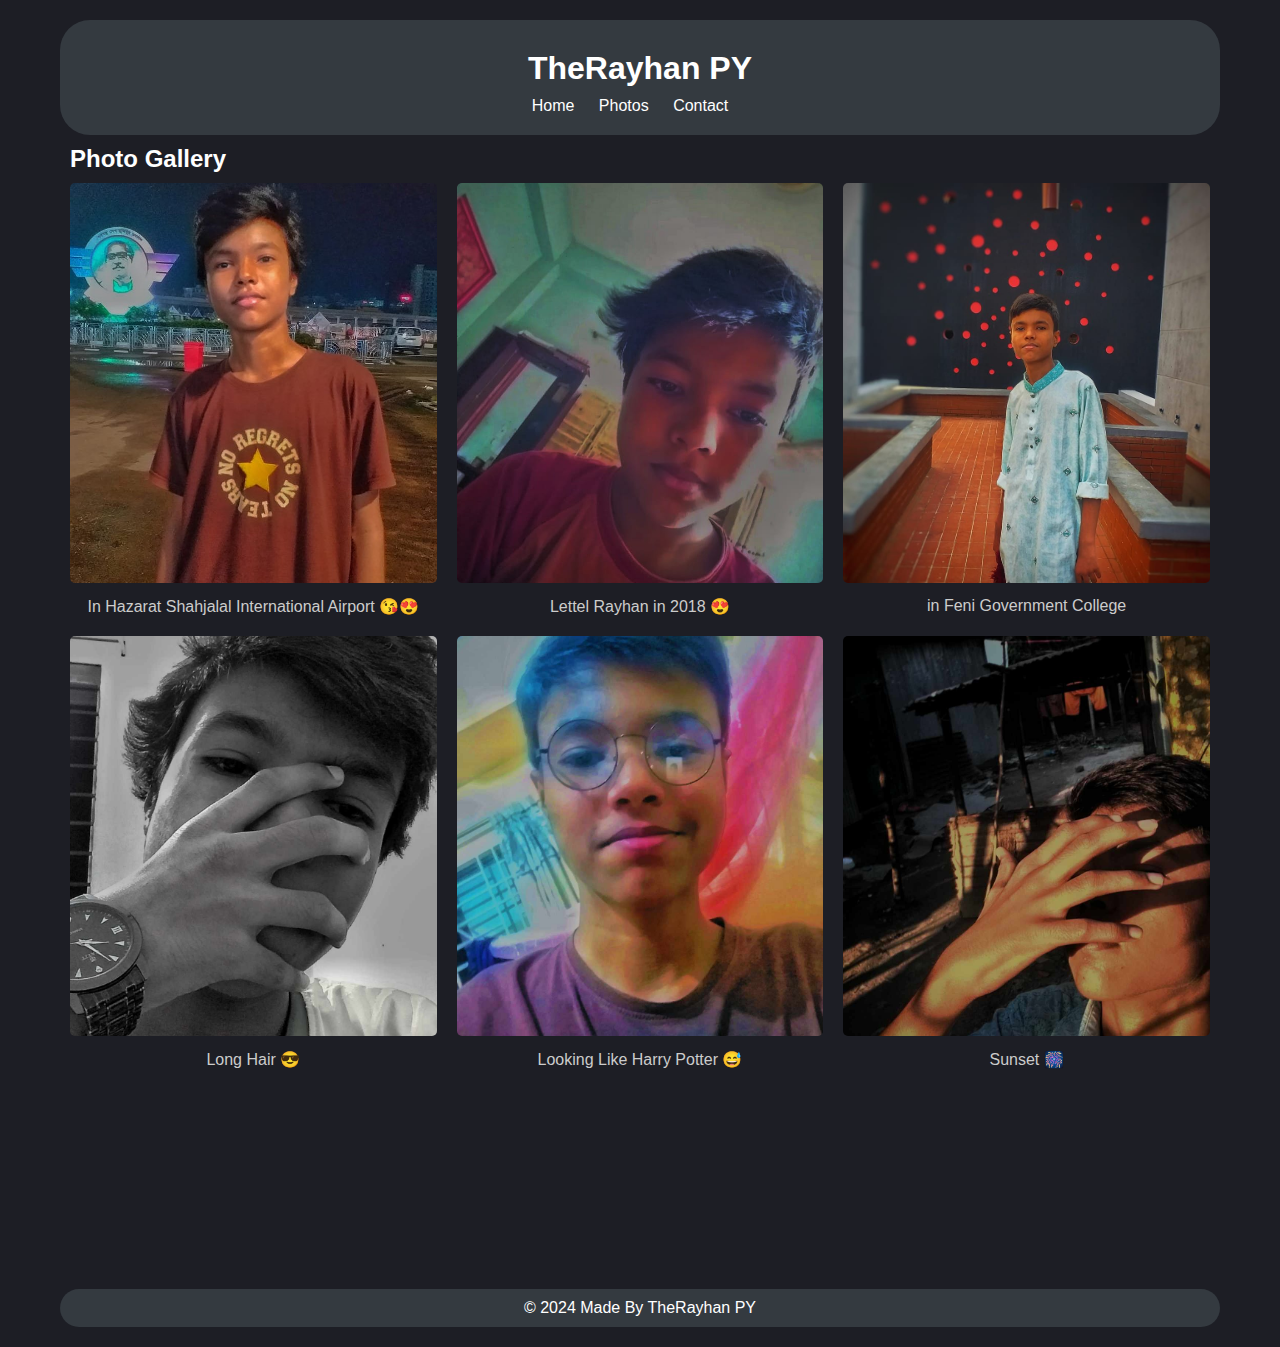
==== templates/photos.html @ 7966130d "Add files via upload" ====
<!DOCTYPE html>
<html lang="en">
<head>
    <meta charset="UTF-8">
    <meta name="viewport" content="width=device-width, initial-scale=1.0">
    <title>TheRayhan PY - Website</title>
    <link rel="icon" type="image/x-icon" href="static/3.jpg">
    <link rel="stylesheet" href="/static/photos.css">
</head>
<body>
    <div class="container">
        <header>
            <h1>TheRayhan PY</h1>
            <nav>
                <ul>
                    <li><a href="/">Home</a></li>
                    <li><a href="photos">Photos</a></li>
                    <li><a href="/#contact">Contact</a></li>
                </ul>
            </nav>
        </header>
        
        <main>
            <section id="photos">
                <h2>Photo Gallery</h2>
                <div class="gallery">
                    <div class="gallery-item">
                        <img src="/static/p1.jpg" alt="Photo 1">
                        <p>In Hazarat Shahjalal International Airport 😘😍</p>
                    </div>
                    <div class="gallery-item">
                        <img src="/static/p2.jpg" alt="Photo 2">
                        <p>Lettel Rayhan in 2018 😍</p>
                    </div>
                    <div class="gallery-item">
                        <img src="/static/p3.jpg" alt="Photo 3">
                        <p>in Feni Government College</p>
                    </div>
                    <div class="gallery-item">
                        <img src="/static/p4.jpg" alt="Photo 3">
                        <p>Long Hair 😎</p>
                    </div>
                    <div class="gallery-item">
                        <img src="/static/p5.jpg" alt="Photo 3">
                        <p>Looking Like Harry Potter 😅</p>
                    </div>
                    <div class="gallery-item">
                        <img src="/static/p6.jpg" alt="Photo 3">
                        <p>Sunset 🎆 </p>
                    </div>
                    <!-- Add more gallery items as needed -->
                </div>
            </section>
        </main>

        <footer>
            <p>&copy; 2024 Made By TheRayhan PY</p>
        </footer>
    </div>
</body>
</html>
---- static/photos.css ----
/* Reset default browser styles */
* {
    margin: 0;
    padding: 0;
    box-sizing: border-box;
}

/* Body styles */
body {
    font-family: Arial, sans-serif;
    background-color: #1d1e25; /* Chosen background color */
    color: #fff; /* Text color */
    margin: 0;
    padding: 0;
}

/* Container styles */
.container {
    max-width: 1200px; /* Max width of the content */
    margin: 0 auto; /* Center the content horizontally */
    padding: 20px;
}

/* Header styles */
header {
    background-color: #343a40; /* Dark background color for header */
    color: #fff;
    padding: 20px;
    text-align: center;
    border-radius: 30px;
}

header h1 {
    margin: 0;
    font-size: 2em;
    padding: 10px;
}

nav ul {
    list-style-type: none;
}

nav ul li {
    display: inline;
    margin-right: 20px;
}

nav ul li a {
    text-decoration: none;
    color: #fff;
    transition: color 0.3s; /* Add transition for smoother color change */
}

nav ul li a:hover {
    color: #ffd700; /* Change text color on hover */
}

/* Main content styles */
main {
    padding-bottom: 200px;
}
main h2{
    padding: 10px;
}

/* Gallery styles */
.gallery {
    display: flex;
    flex-wrap: wrap;
    justify-content: space-around;
}

.gallery-item {
    width: calc(33.33% - 20px); /* Adjust the width based on your layout */
    text-align: center;
    margin-bottom: 20px;
}

.gallery-item img {
    width: 100%; /* Ensure images fill the entire width of the gallery item */
    height: 400px; /* Set a fixed height for the images */
    object-fit: cover; /* Maintain aspect ratio while covering the container */
    border-radius: 5px;
}

.gallery-item p {
    margin-top: 10px;
    color: #ccc;
}

/* Footer styles */
footer {
    background-color: #343a40; /* Dark background color for footer */
    color: #fff;
    text-align: center;
    padding: 10px;
    bottom: 0;
    /* position: absolute; */
    width: 100%;
    z-index: 0; /* Ensure the footer appears above other elements */
    border-radius: 30px;
}
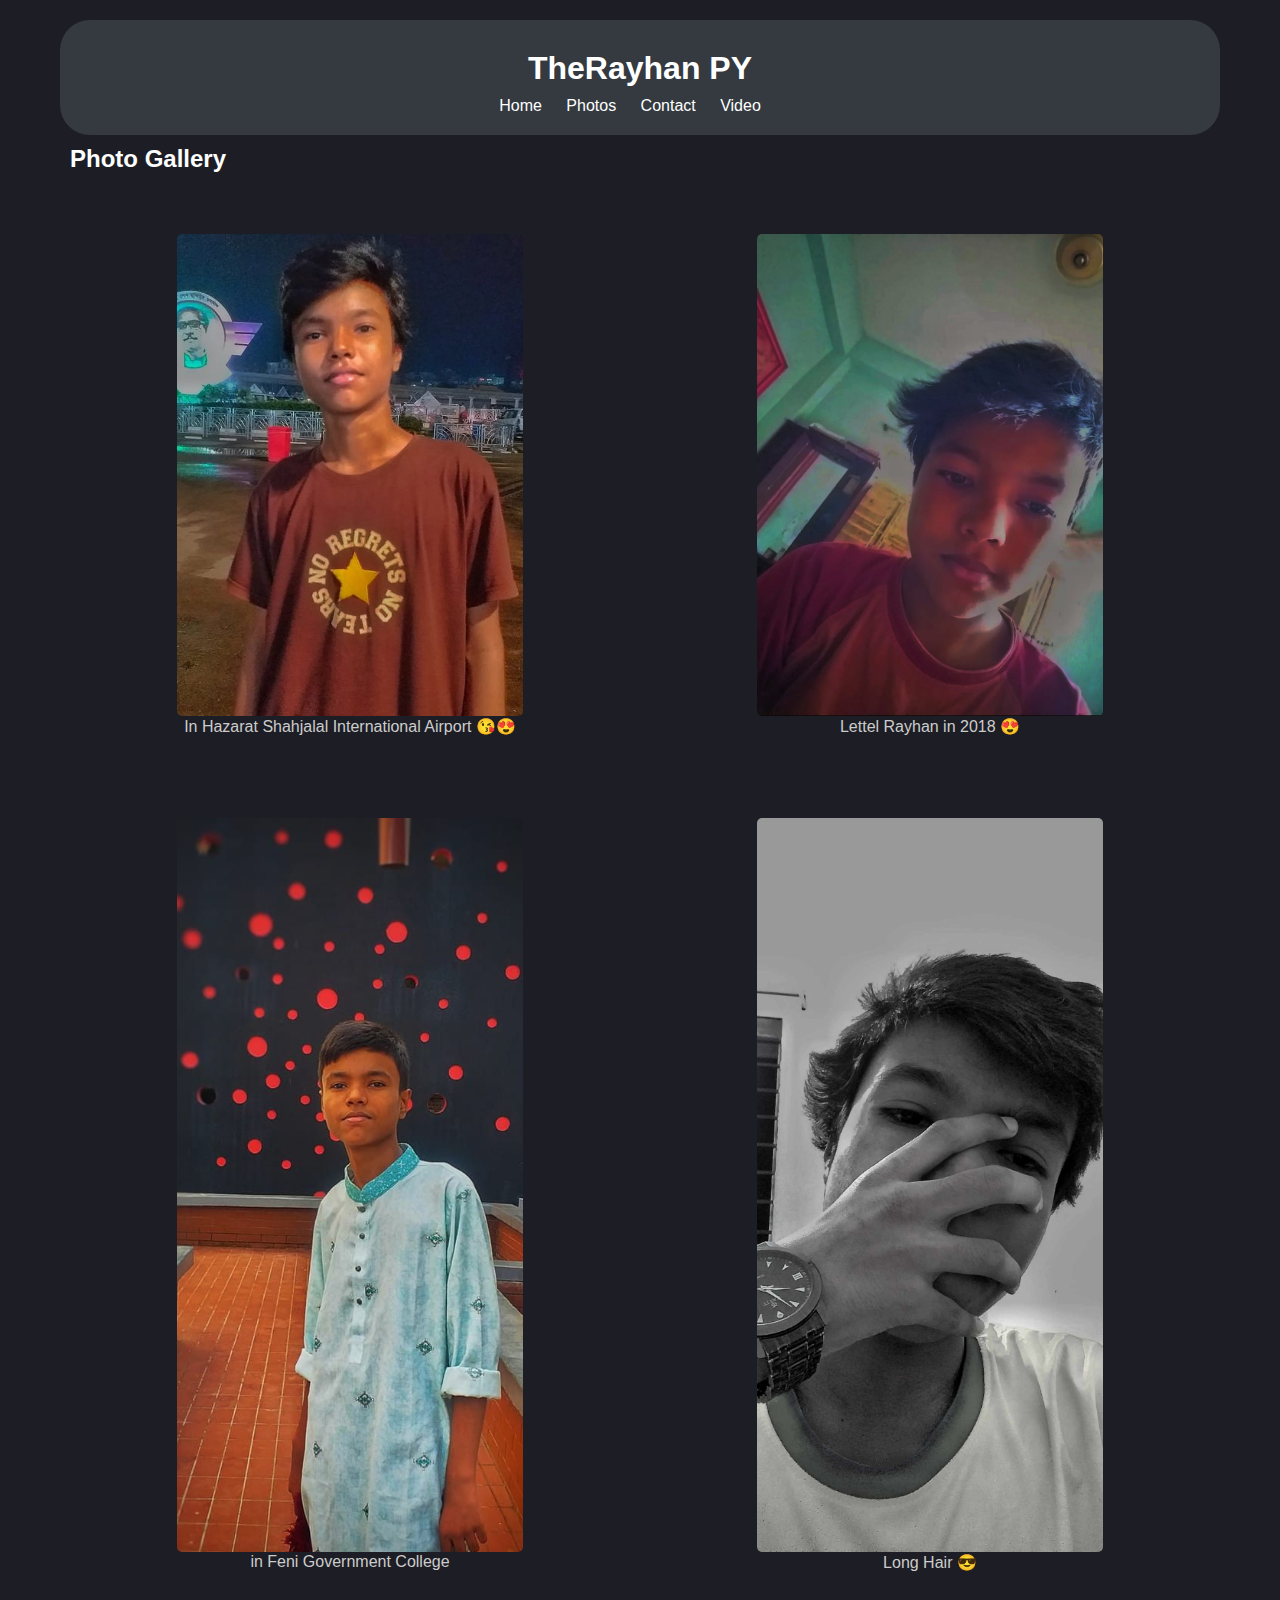
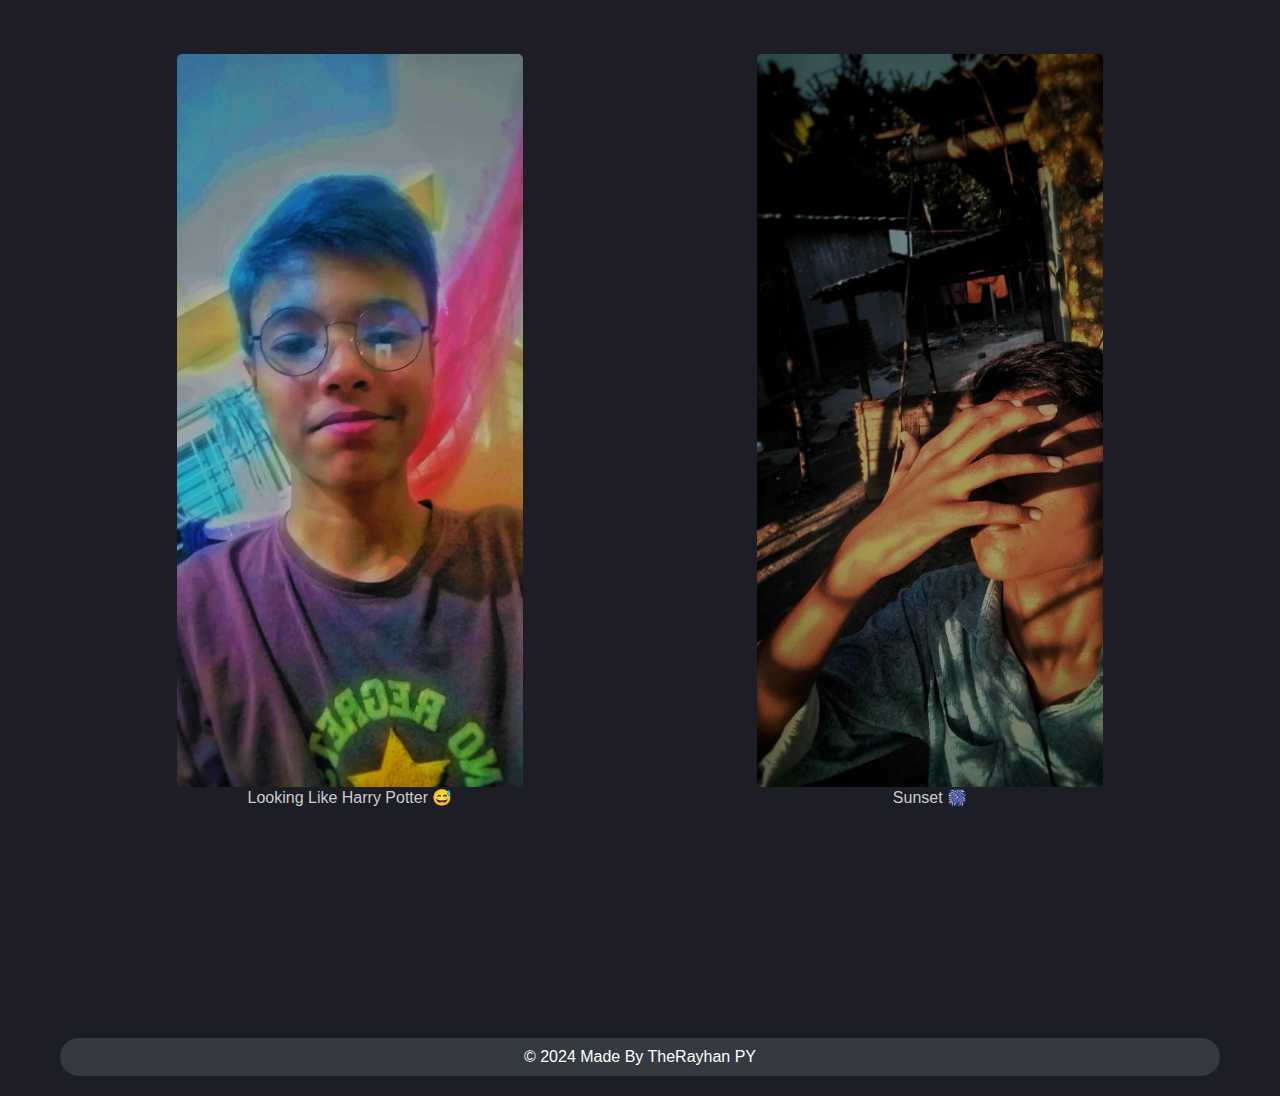
==== commit 4ebb2f34: "Update photos.html" ====
--- a/templates/photos.html
+++ b/templates/photos.html
@@ -16,6 +16,7 @@
                     <li><a href="/">Home</a></li>
                     <li><a href="photos">Photos</a></li>
                     <li><a href="/#contact">Contact</a></li>
+                    <li><a href="/video">Video</a></li>
                 </ul>
             </nav>
         </header>
--- a/static/photos.css
+++ b/static/photos.css
@@ -74,17 +74,19 @@
     width: calc(33.33% - 20px); /* Adjust the width based on your layout */
     text-align: center;
     margin-bottom: 20px;
+    padding: 10px; /* Add padding to prevent overlapping */
+    margin: 41px;
 }
 
 .gallery-item img {
     width: 100%; /* Ensure images fill the entire width of the gallery item */
-    height: 400px; /* Set a fixed height for the images */
+    height: 100%; /* Set a fixed height for the images */
     object-fit: cover; /* Maintain aspect ratio while covering the container */
     border-radius: 5px;
 }
 
 .gallery-item p {
-    margin-top: 10px;
+    margin-top: -3px;
     color: #ccc;
 }
 
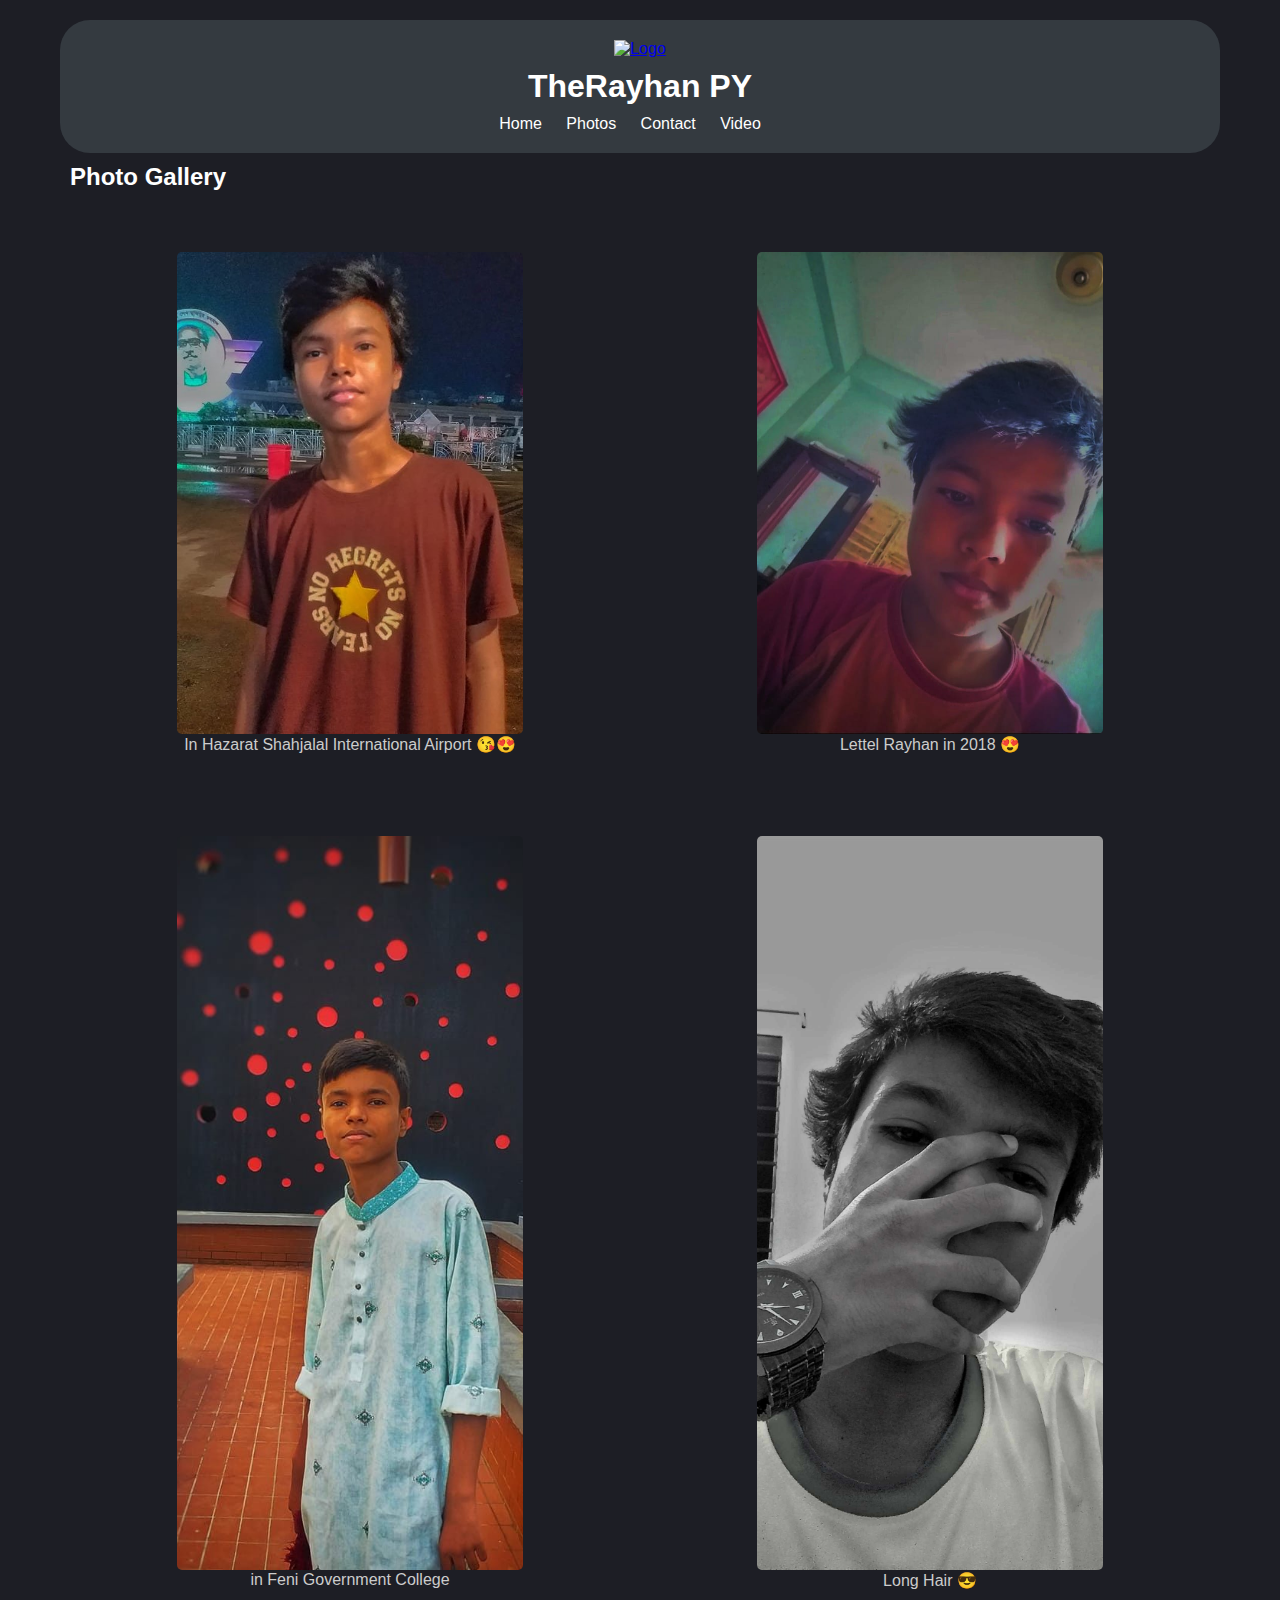
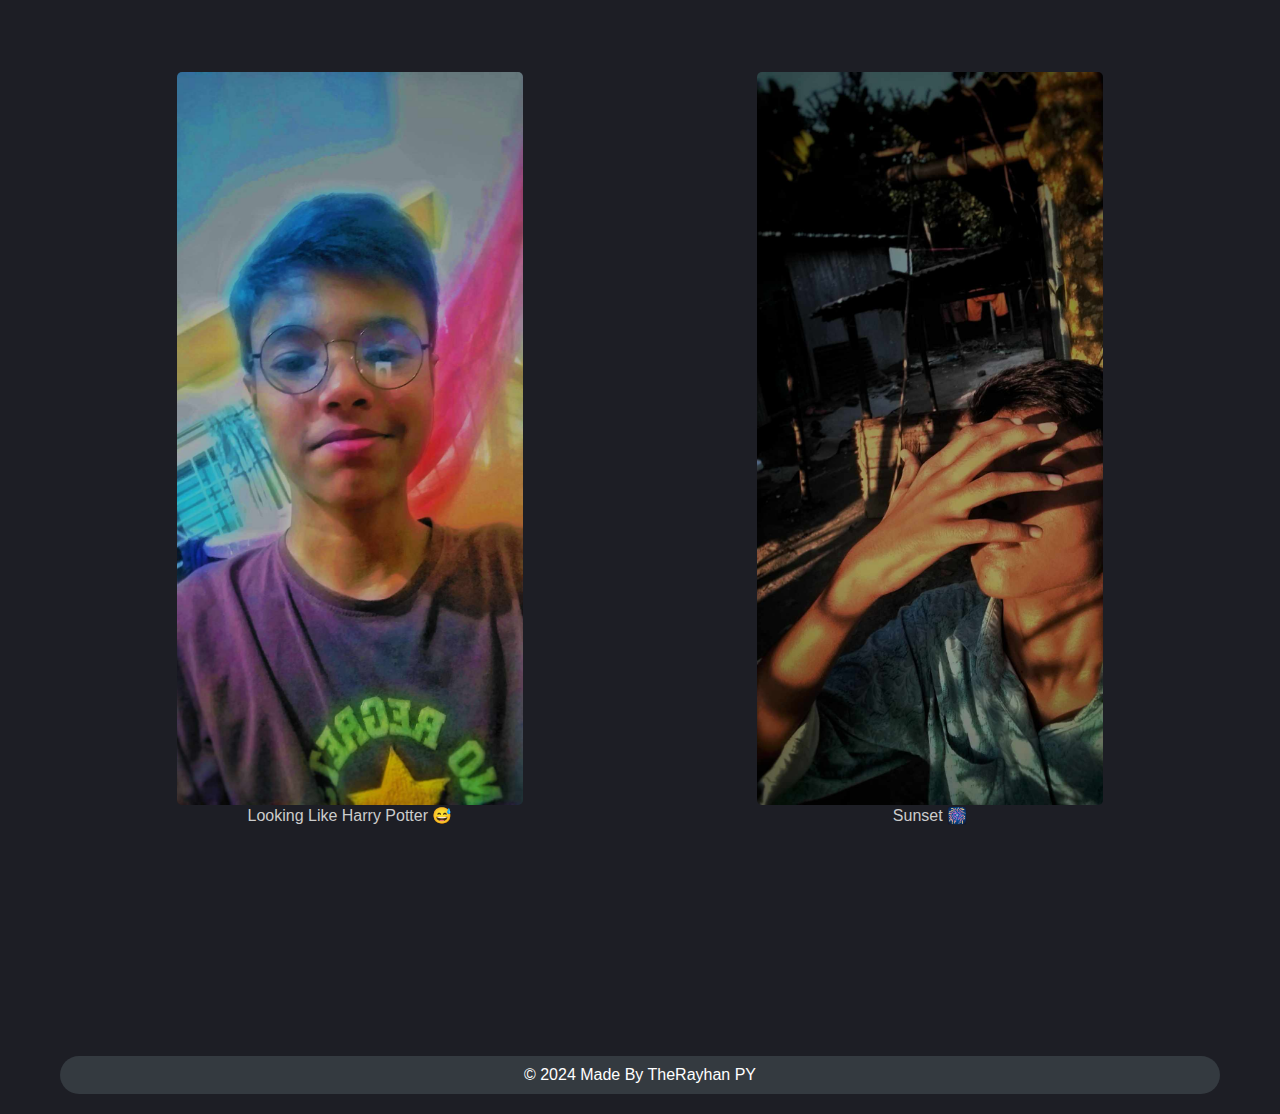
==== commit 9d748293: "Update photos.html" ====
--- a/templates/photos.html
+++ b/templates/photos.html
@@ -4,12 +4,15 @@
     <meta charset="UTF-8">
     <meta name="viewport" content="width=device-width, initial-scale=1.0">
     <title>TheRayhan PY - Website</title>
-    <link rel="icon" type="image/x-icon" href="static/3.jpg">
+    <link rel="icon" type="image/x-icon" href="static/l1.png">
     <link rel="stylesheet" href="/static/photos.css">
 </head>
 <body>
     <div class="container">
         <header>
+            <a href="/">
+                <img src="static/l2.png" alt="Logo" class="logo">
+                </a>
             <h1>TheRayhan PY</h1>
             <nav>
                 <ul>
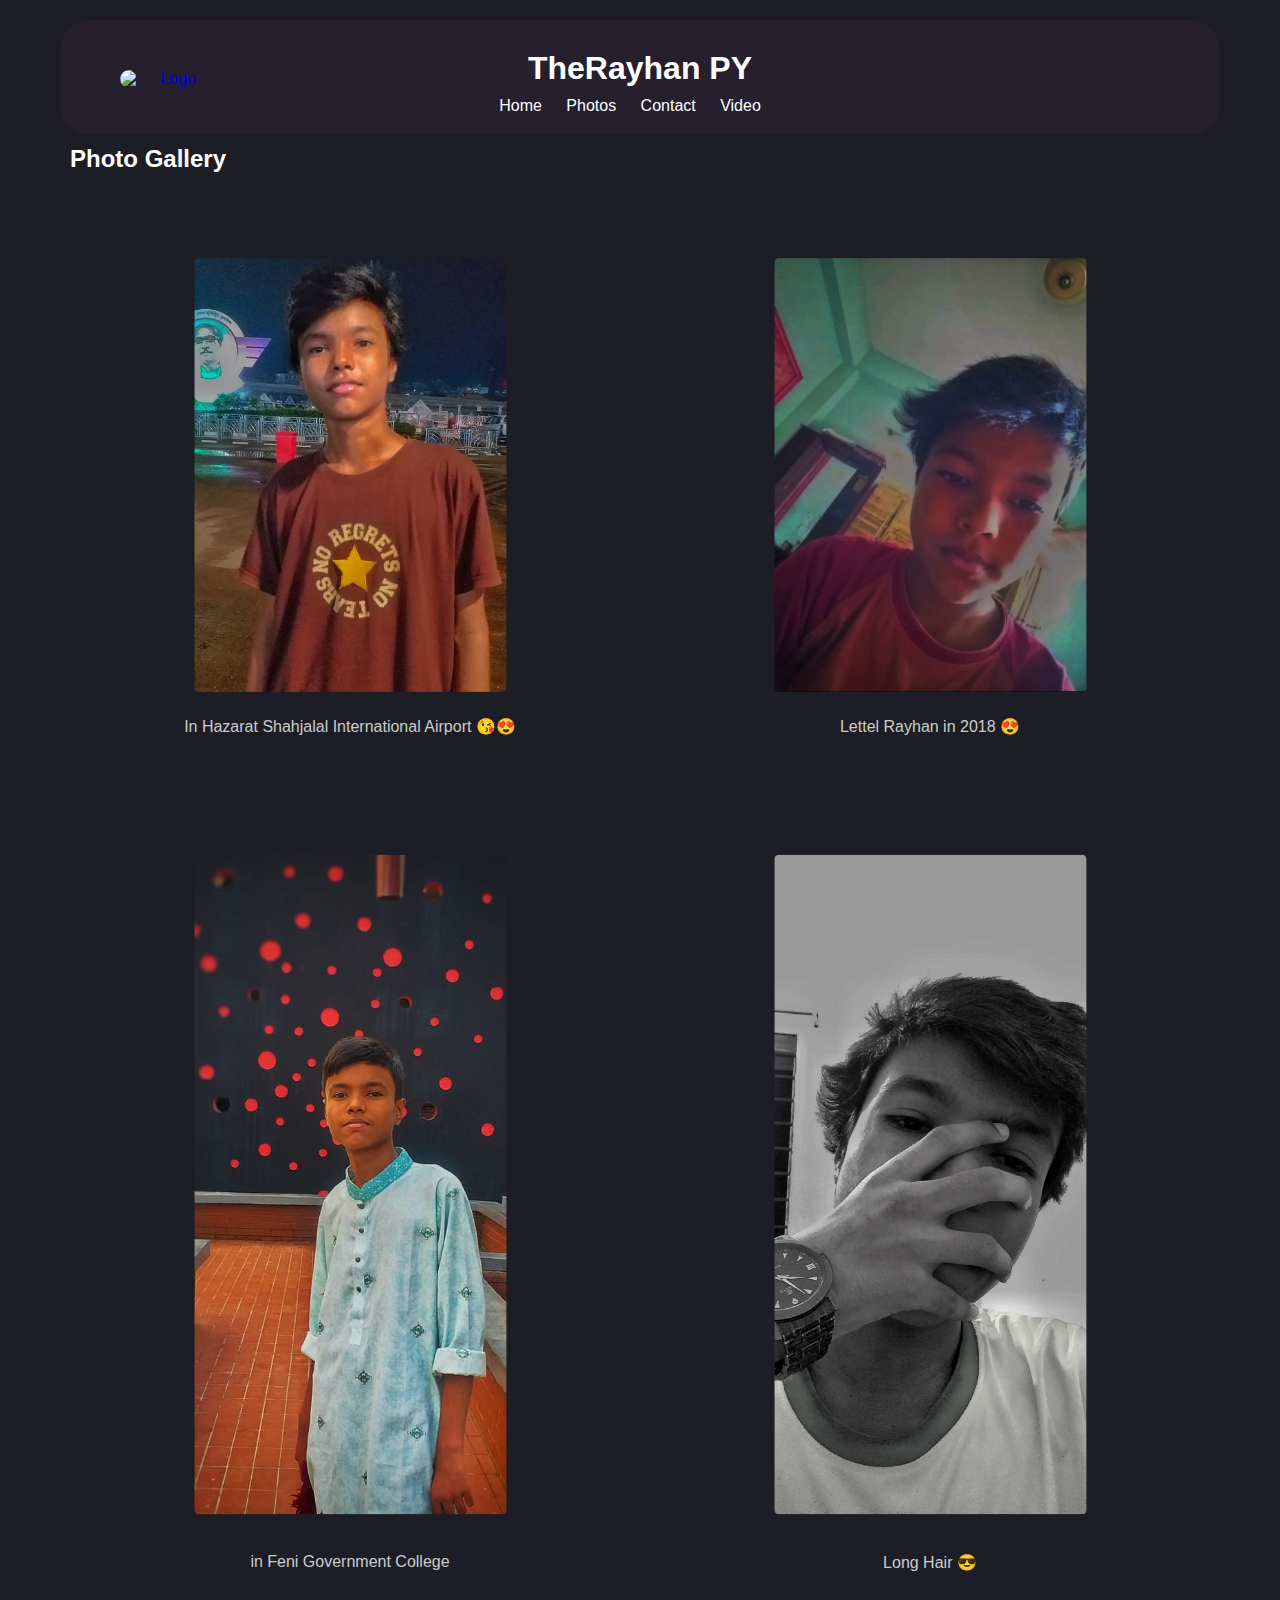
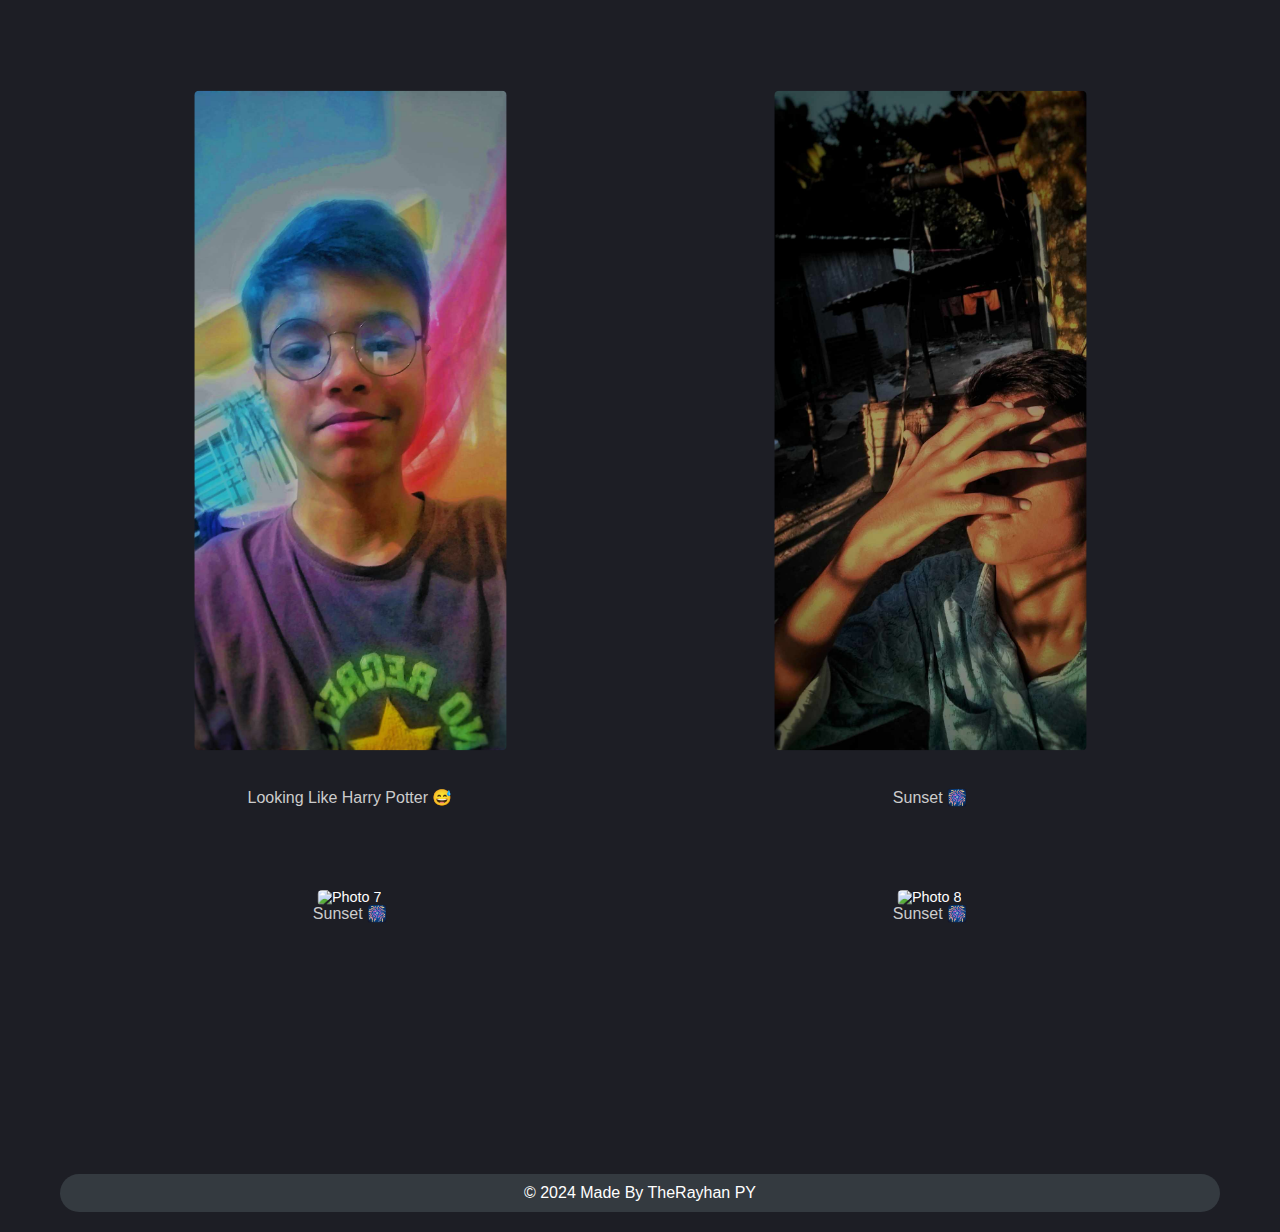
==== commit 69256851: "Update photos.html" ====
--- a/templates/photos.html
+++ b/templates/photos.html
@@ -41,15 +41,23 @@
                         <p>in Feni Government College</p>
                     </div>
                     <div class="gallery-item">
-                        <img src="/static/p4.jpg" alt="Photo 3">
+                        <img src="/static/p4.jpg" alt="Photo 4">
                         <p>Long Hair 😎</p>
                     </div>
                     <div class="gallery-item">
-                        <img src="/static/p5.jpg" alt="Photo 3">
+                        <img src="/static/p5.jpg" alt="Photo 5">
                         <p>Looking Like Harry Potter 😅</p>
                     </div>
                     <div class="gallery-item">
-                        <img src="/static/p6.jpg" alt="Photo 3">
+                        <img src="/static/p6.jpg" alt="Photo 6">
+                        <p>Sunset 🎆 </p>
+                    </div>
+                    <div class="gallery-item">
+                        <img src="/static/p7.jpg" alt="Photo 7">
+                        <p>Sunset 🎆 </p>
+                    </div>
+                    <div class="gallery-item">
+                        <img src="/static/p8.jpg" alt="Photo 8">
                         <p>Sunset 🎆 </p>
                     </div>
                     <!-- Add more gallery items as needed -->
--- a/static/photos.css
+++ b/static/photos.css
@@ -23,10 +23,13 @@
 
 /* Header styles */
 header {
-    background-color: #343a40; /* Dark background color for header */
+    background-color: #251f2e; /* Dark background color for header */
     color: #fff;
     padding: 20px;
     text-align: center;
+    top: 0;
+    width: 100%; /* Make the header span the full width */
+    z-index: 1000; /* Ensure the header appears above other elements */
     border-radius: 30px;
 }
 
@@ -43,16 +46,45 @@
 nav ul li {
     display: inline;
     margin-right: 20px;
+    position: relative; /* Make the position relative to this element */
 }
 
 nav ul li a {
     text-decoration: none;
     color: #fff;
     transition: color 0.3s; /* Add transition for smoother color change */
+    position: relative; /* Make the position relative to this element */
 }
 
+/* Define the animation */
+@keyframes wiggle {
+    0% { transform: rotate(0); }
+    25% { transform: rotate(-10deg); }
+    50% { transform: rotate(10deg); }
+    75% { transform: rotate(-5deg); }
+    100% { transform: rotate(5deg); }
+}
+
+/* Apply the animation to the navigation links */
 nav ul li a:hover {
-    color: #ffd700; /* Change text color on hover */
+    color: #000000; /* Change text color on hover */
+    animation: wiggle 0.5s ease infinite alternate; /* Apply the animation */
+}
+
+/* Add line on hover */
+nav ul li a::after {
+    content: ''; /* Add content */
+    position: absolute; /* Position absolute */
+    left: 0; /* Align to the left */
+    bottom: -2px; /* Adjust as needed */
+    width: 0; /* Initially no width */
+    height: 2px; /* Line height */
+    background-color: #000000; /* Line color */
+    transition: width 0.3s ease; /* Transition effect */
+}
+
+nav ul li a:hover::after {
+    width: 100%; /* Make line visible on hover */
 }
 
 /* Main content styles */
@@ -62,6 +94,8 @@
 main h2{
     padding: 10px;
 }
+
+
 
 /* Gallery styles */
 .gallery {
@@ -102,3 +136,22 @@
     z-index: 0; /* Ensure the footer appears above other elements */
     border-radius: 30px;
 }
+.logo {
+    position: absolute; /* Position the logo absolutely */
+    top: 20px; /* Adjust top position as needed */
+    left: 20px; /* Adjust left position as needed */
+    width: 100px; /* Adjust width as needed */
+    height: auto; /* Maintain aspect ratio */
+    margin-left: 100px;
+    margin-top: 50px;
+    border-radius: 200px;
+}
+.gallery-item img:hover {
+    filter: grayscale(100%);
+    transform: scale(1.2); /* Adjust the scale factor as needed */
+    transition: transform 0.3s ease; /* Add a smooth transition effect */
+}.gallery-item img:not(:hover) {
+    /* filter: grayscale(100%); */
+    transform: scale(0.9); /* Adjust the scale factor as needed */
+    transition: transform 0.3s ease; /* Add a smooth transition effect */
+}
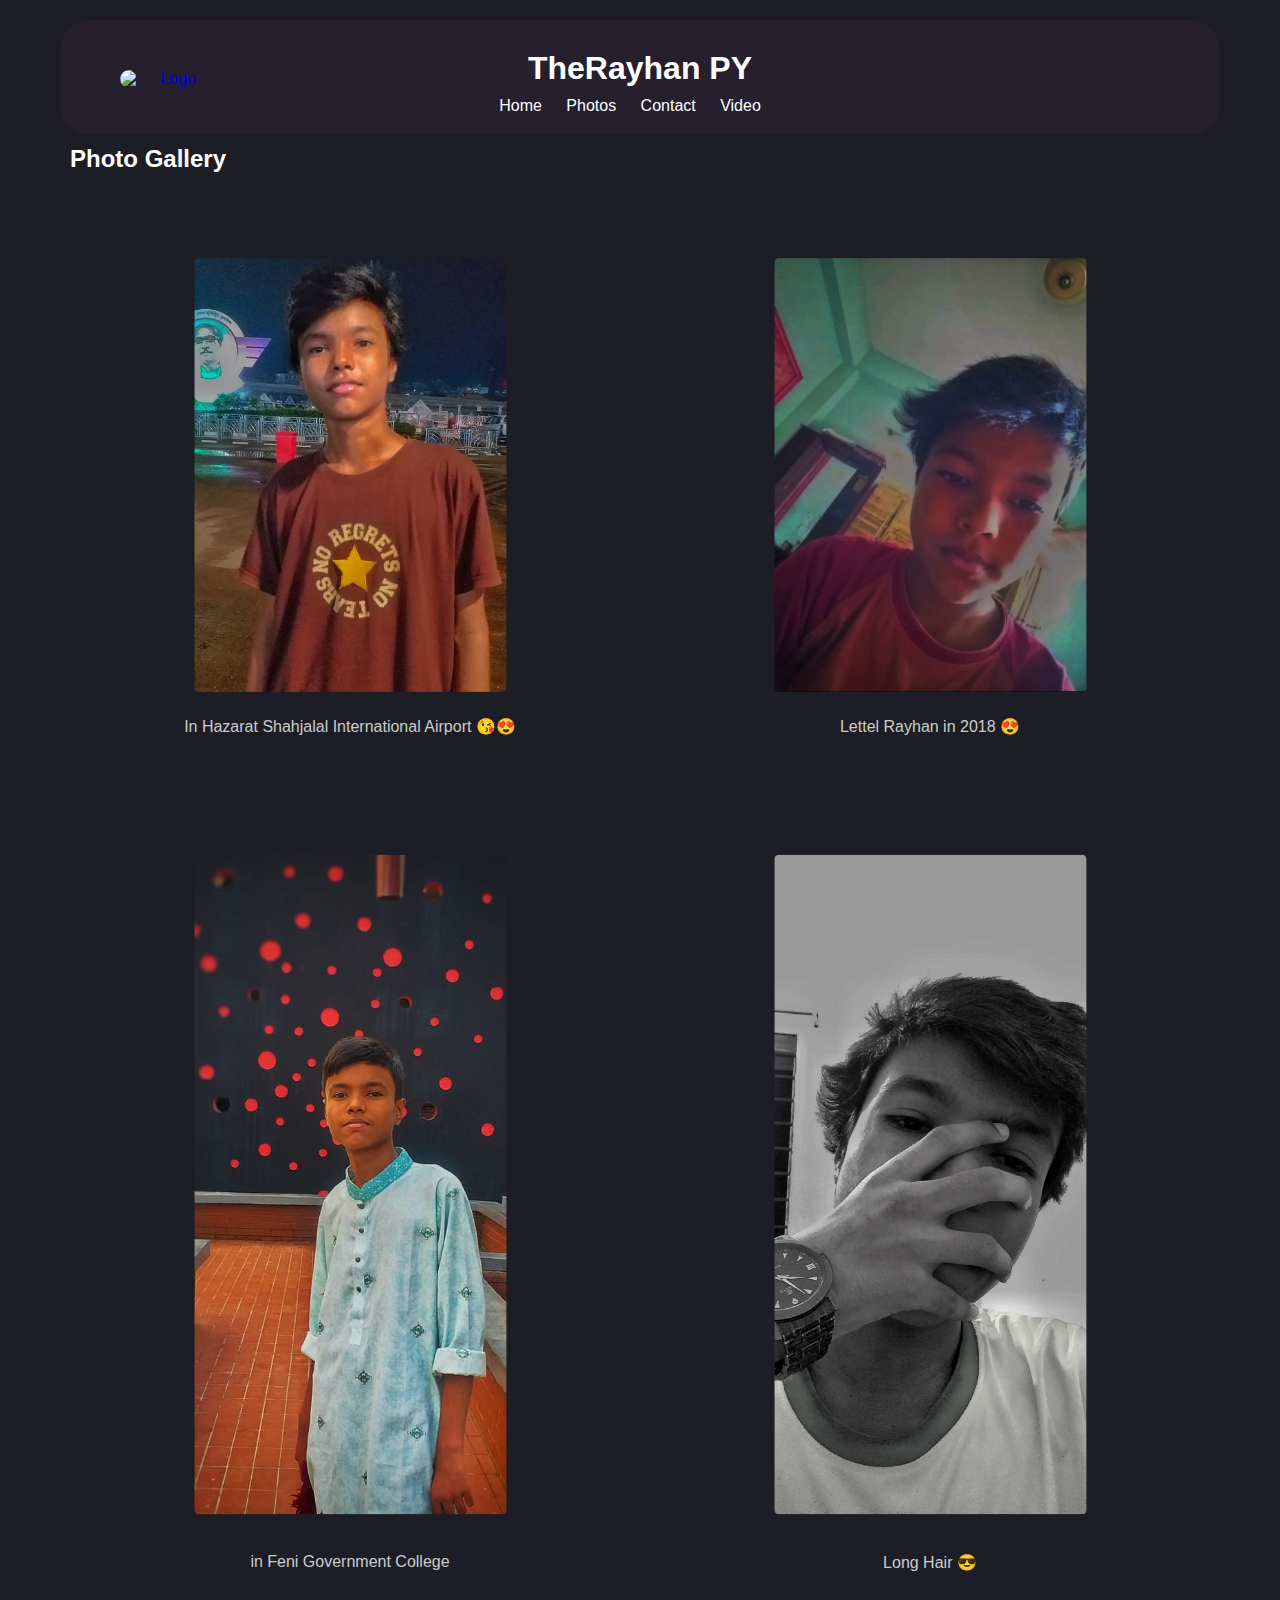
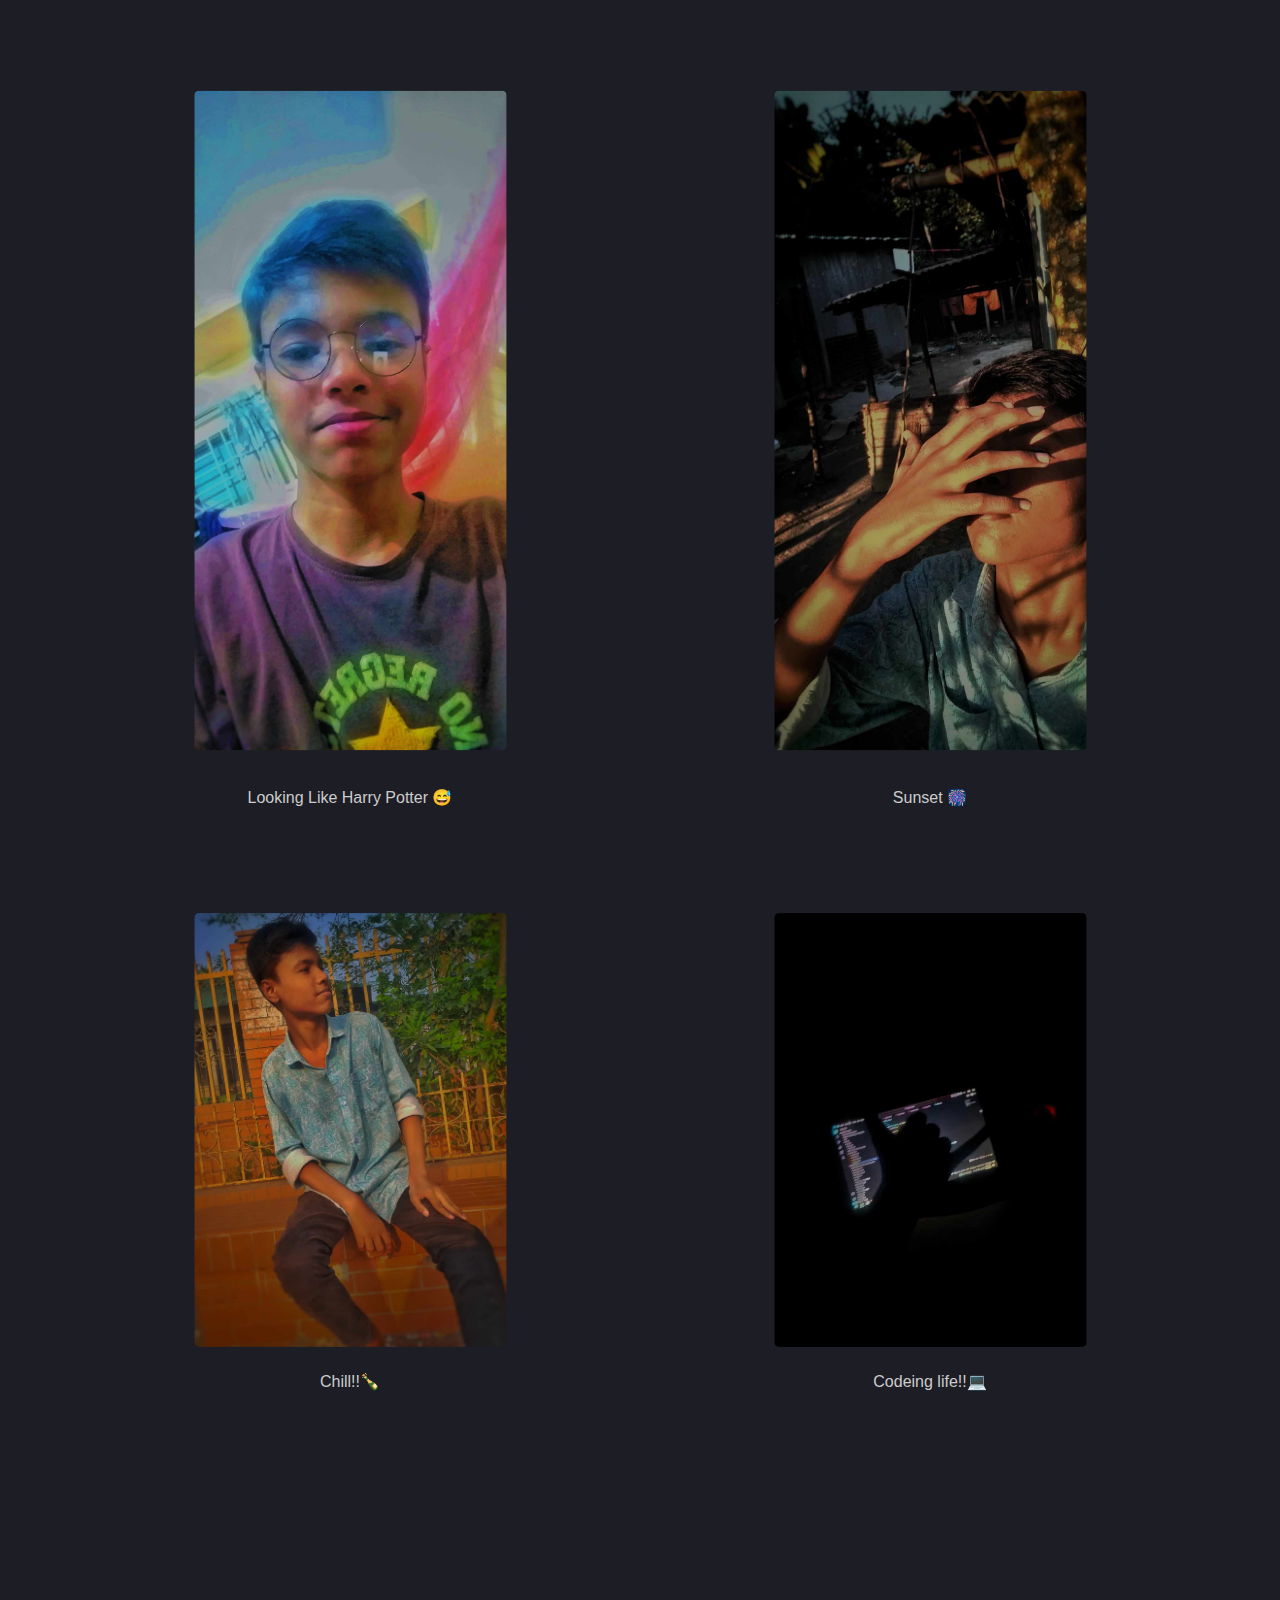
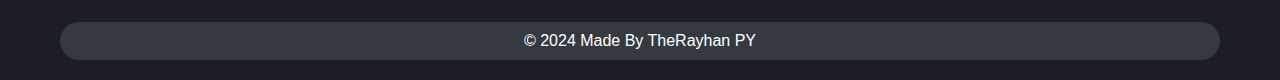
==== commit 7d47892d: "Update photos.html" ====
--- a/templates/photos.html
+++ b/templates/photos.html
@@ -54,11 +54,11 @@
                     </div>
                     <div class="gallery-item">
                         <img src="/static/p7.jpg" alt="Photo 7">
-                        <p>Sunset 🎆 </p>
+                        <p>Chill!!🍾 </p>
                     </div>
                     <div class="gallery-item">
                         <img src="/static/p8.jpg" alt="Photo 8">
-                        <p>Sunset 🎆 </p>
+                        <p>Codeing life!!💻 </p>
                     </div>
                     <!-- Add more gallery items as needed -->
                 </div>
